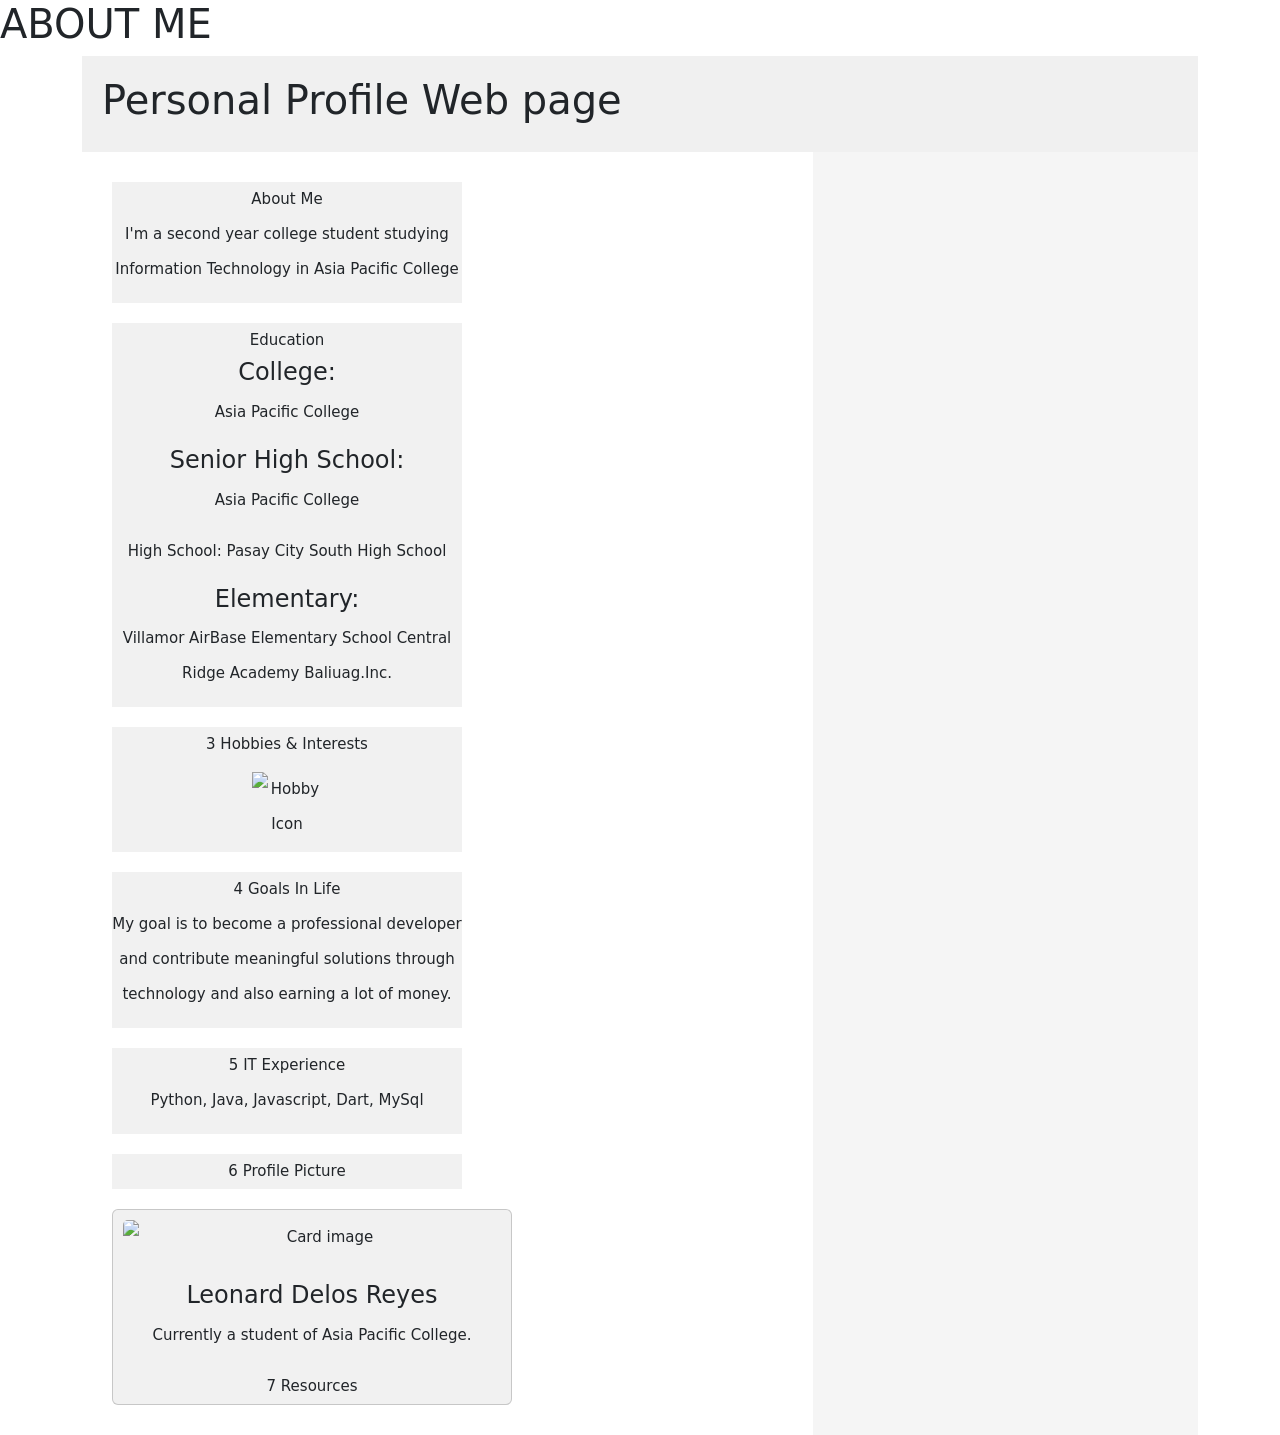
==== introduction/index.html @ 47f50922 "adding image" ====
<!DOCTYPE html>
<html>
<head>
  <title>My Personalized Profile Website</title>
  <link rel="stylesheet" href="css/Style.css">
  <link rel="stylesheet" href="css/Flexboxgrid.css">
  <link rel="stylesheet" href="css/Image.css">

</head>
<body>

<h1>ABOUT ME</h1>

<div class="container">
  <header> <h1>Personal Profile Web page</h1> </header>
  <main>
    <section class="main-content">    
        
    <div> About Me
      <p>I'm a second year college student studying Information Technology in Asia Pacific College </p>
      <p></p>
    </div>
    <div> Education
      <h4>College:  </h4>   
      <p>Asia Pacific College
      </p>
      <h4>Senior High School:    </h4> 
      <p>  Asia Pacific College
      </p>
      <p>High School:
         Pasay City South High School
      </p>
      <h4>Elementary:  </h4>
      <p>Villamor AirBase Elementary School
         Central Ridge Academy Baliuag.Inc.
    </p>
    </div>
    <div>3 Hobbies & Interests
      <div class="hobby-container">
            <img v-for="img in hobbies" :src="https://www.blogs.ppls.ed.ac.uk/wp-content/uploads/2020/05/The-Evolution-of-Online-Gaming-696x522.jpg" :key="img" alt="Hobby Icon">
    </div>
    </div>
    <div>4 Goals In Life
      <p>
      My goal is to become a professional developer and contribute
      meaningful solutions through technology and also earning a lot of money.
    </p>
    </div>
    <div>5 IT Experience 
    <p>Python, Java, Javascript, Dart, MySql
    </p>
    </div>  
    <div>6 Profile Picture </div>
    <div class="card" style="width:400px">
  <img class="card-img-top" src="https://www.w3schools.com/bootstrap5/img_avatar1.png" alt="Card image">
  <div class="card-body">
    <h4 class="card-title">Leonard Delos Reyes</h4>
    <p class="card-text"> Currently a student of Asia Pacific College.</p>
  </div>
  <div>7 Resources </div>
</div>
    </section>
    <aside class="sidebar">
     </aside>
  </main>
</div>


<div id="app">
  <div>
    <img v-for="x in Hobbies" v-bind:src="x">
  </div>
</div>

<script src="https://unpkg.com/vue@3/dist/vue.global.js"></script>

<script src="js/vue.js"></script>
<script src="js/image.js"></script>
<link href="https://cdn.jsdelivr.net/npm/bootstrap@5.3.3/dist/css/bootstrap.min.css" rel="stylesheet">
<script src="https://cdn.jsdelivr.net/npm/bootstrap@5.3.3/dist/js/bootstrap.bundle.min.js"></script>
</body>
</html>
---- introduction/css/Style.css ----
body {
  background-color: #f8f9fa;
  font-family: Arial, sans-serif;
}

.card {
  border-radius: 12px;
}

.message-box {
  font-size: 1.2rem;
  padding: 15px;
  background-color: #e3f2fd;
  border-radius: 10px;
}

.hobby-container {
  display: flex;
  flex-wrap: wrap;
  gap: 15px;
  justify-content: center;
}

.hobby-container img {
  width: 70px;
  transition: transform 0.3s;
}

.hobby-container img:hover {
  transform: scale(1.1);
}
---- introduction/css/Flexboxgrid.css ----
.container {
    display: grid;
    grid-template-rows: auto 1fr auto;
    height: 100vh;
  }
  
  header, footer {
    background-color: #f0f0f0;
    padding: 20px;
  }
  
  main {
    display: flex;
    flex-direction: row;
  }
  
  .main-content {
    flex: 2;
    background-color: #fff;
    padding: 20px;
    display: flex;
    flex-wrap: wrap;
  }
  .main-content > div {
    background-color: #f1f1f1;
    width: 350px;
    margin: 10px;
    text-align: center;
    line-height: 35px;
    font-size: 15px;
  }
  
  .sidebar {
    flex: 1;
    background-color: #f5f5f5;
    padding: 20px;
  }
---- introduction/css/Image.css ----
#app2 > div {
      border: solid black 1px;
      width: 80%;
      padding: 10px;
      display: flex;
      flex-wrap: wrap;
      justify-content: space-around;
    }
    img {
      width: 70px;
      margin: 10px;
    }
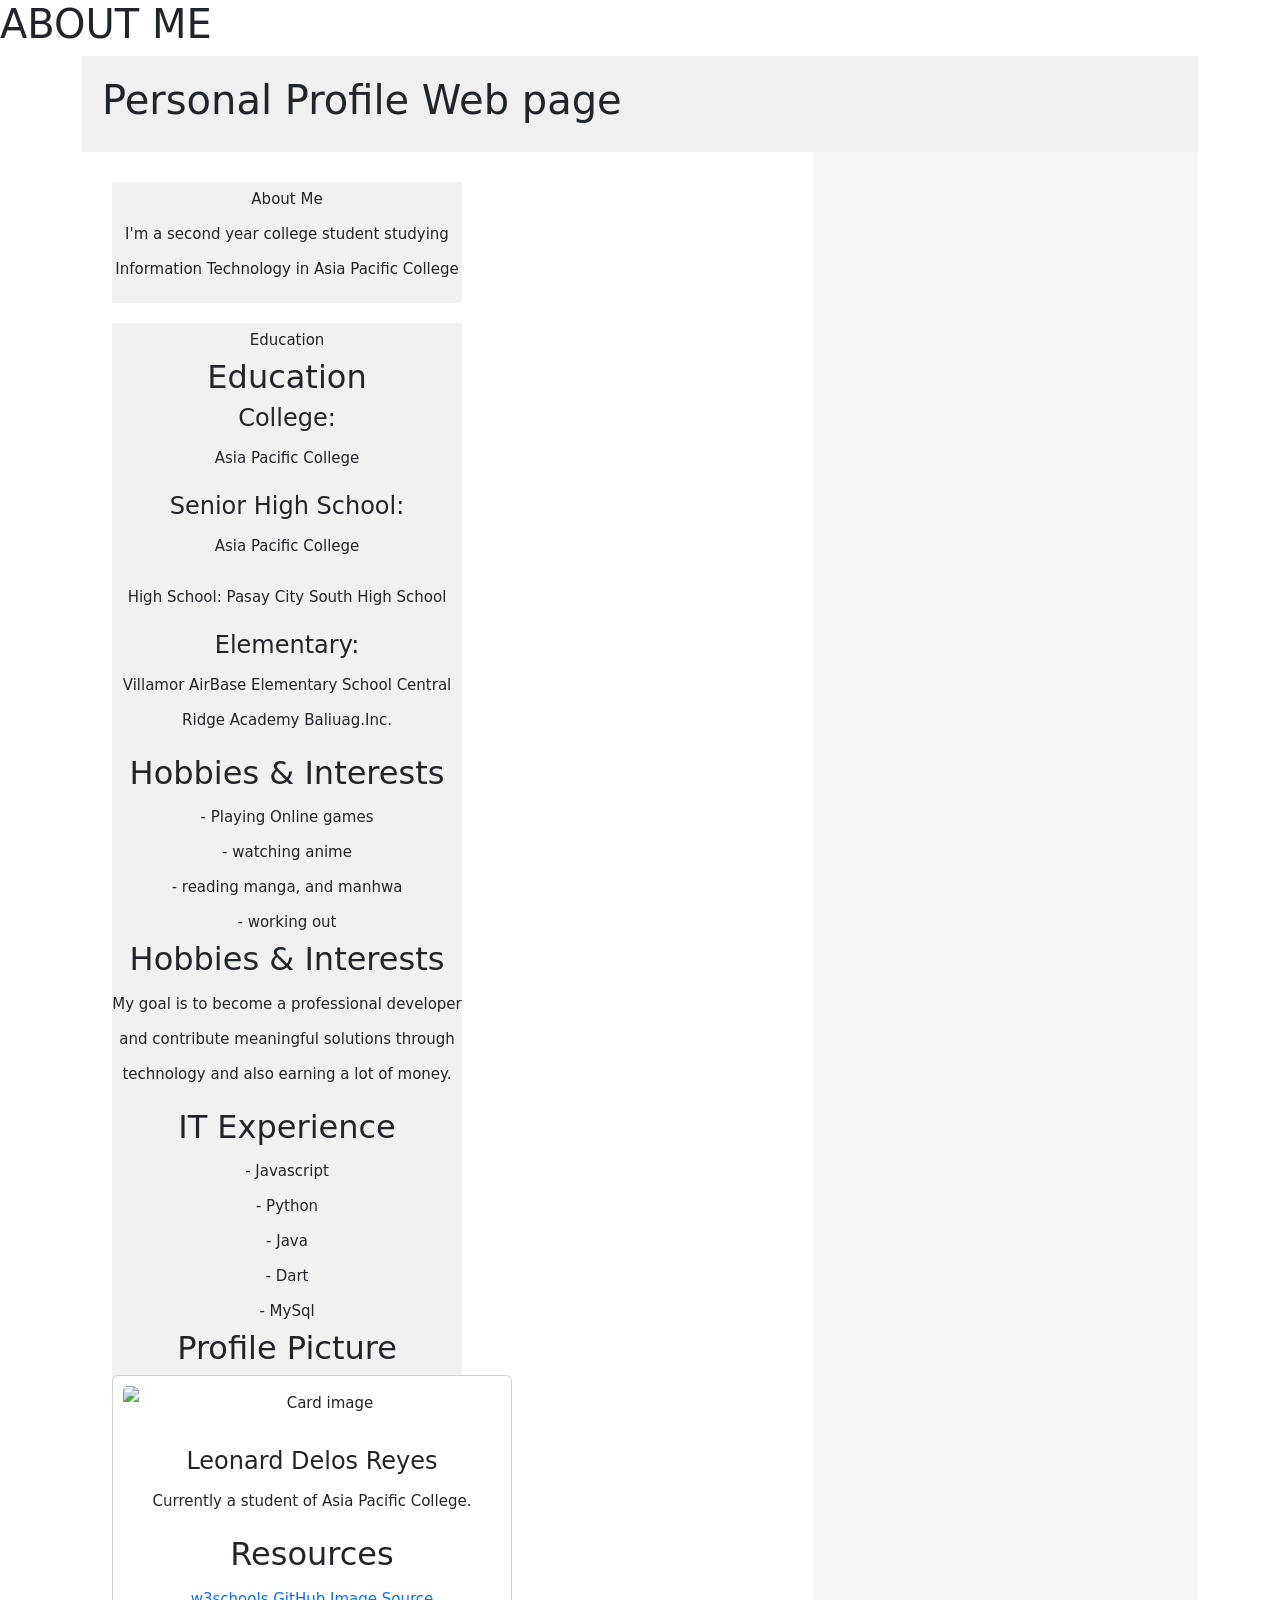
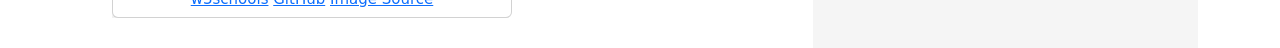
==== commit 645a4f61: "almost done" ====
--- a/introduction/index.html
+++ b/introduction/index.html
@@ -21,6 +21,7 @@
       <p></p>
     </div>
     <div> Education
+    <div> <h2>Education  </h2>
       <h4>College:  </h4>   
       <p>Asia Pacific College
       </p>
@@ -35,29 +36,38 @@
          Central Ridge Academy Baliuag.Inc.
     </p>
     </div>
-    <div>3 Hobbies & Interests
-      <div class="hobby-container">
-            <img v-for="img in hobbies" :src="https://www.blogs.ppls.ed.ac.uk/wp-content/uploads/2020/05/The-Evolution-of-Online-Gaming-696x522.jpg" :key="img" alt="Hobby Icon">
+    <div> <h2>Hobbies & Interests </h2>
+    - Playing Online games <br>
+    - watching anime <br>
+    - reading manga, and manhwa <br>
+    - working out <br>
     </div>
-    </div>
-    <div>4 Goals In Life
+    <div><h2>Hobbies & Interests  </h2>
       <p>
       My goal is to become a professional developer and contribute
       meaningful solutions through technology and also earning a lot of money.
     </p>
     </div>
-    <div>5 IT Experience 
-    <p>Python, Java, Javascript, Dart, MySql
-    </p>
+    <div><h2>IT Experience   </h2>
+    - Javascript<br>
+    - Python <br>
+    - Java <br>
+    - Dart <br>
+    - MySql <br>
     </div>  
-    <div>6 Profile Picture </div>
+    <div><h2>Profile Picture   </h2></div>
     <div class="card" style="width:400px">
   <img class="card-img-top" src="https://www.w3schools.com/bootstrap5/img_avatar1.png" alt="Card image">
   <div class="card-body">
     <h4 class="card-title">Leonard Delos Reyes</h4>
     <p class="card-text"> Currently a student of Asia Pacific College.</p>
   </div>
-  <div>7 Resources </div>
+  <div><h2>Resources  </h2> 
+  <a href="https://www.w3schools.com/bootstrap5/bootstrap_cards.php">w3schools</a>
+  <a href="https://github.com/apcjlquesada/webprog-it243-vuejs/blob/main/home/index.html">GitHub</a>
+  <a href="https://www.w3schools.com/bootstrap5/img_avatar1.png">Image Source</a>
+
+  </div>
 </div>
     </section>
     <aside class="sidebar">
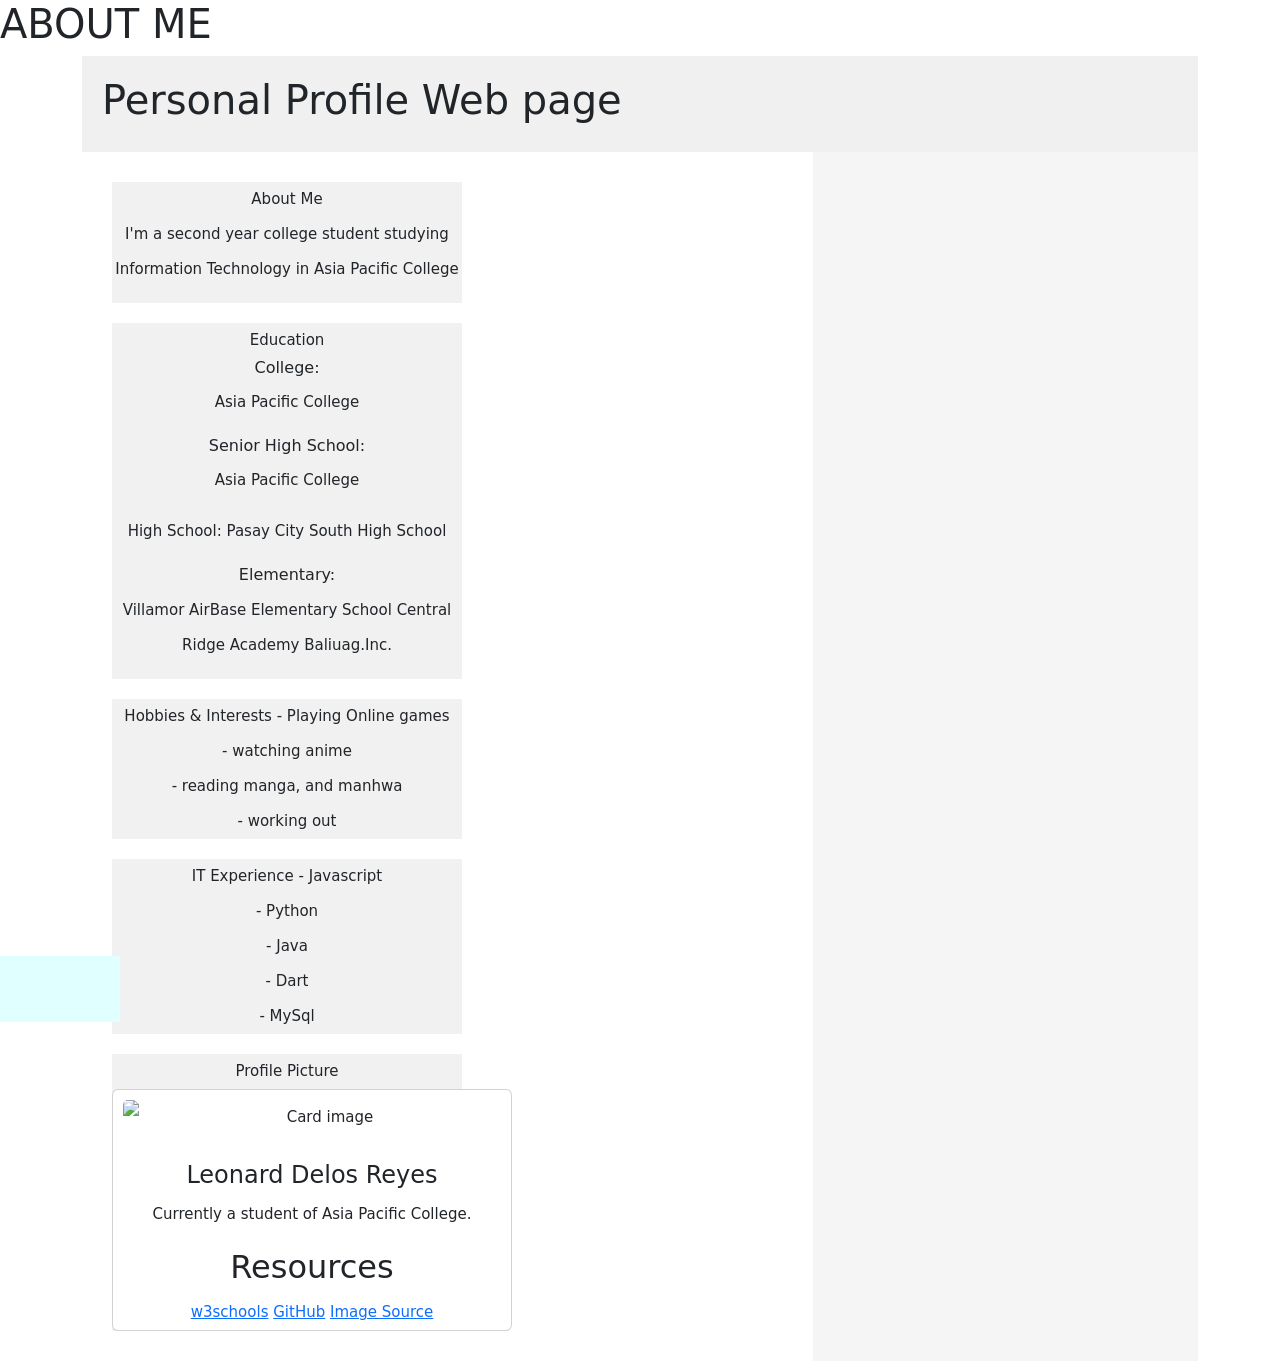
==== commit 9b7f2235: "Fixing formatting" ====
--- a/introduction/index.html
+++ b/introduction/index.html
@@ -20,42 +20,36 @@
       <p>I'm a second year college student studying Information Technology in Asia Pacific College </p>
       <p></p>
     </div>
-    <div> Education
-    <div> <h2>Education  </h2>
-      <h4>College:  </h4>   
+    <div>Education
+      <h6>College:  </h6>   
       <p>Asia Pacific College
       </p>
-      <h4>Senior High School:    </h4> 
+      <h6>Senior High School:    </h6> 
       <p>  Asia Pacific College
       </p>
       <p>High School:
          Pasay City South High School
       </p>
-      <h4>Elementary:  </h4>
+      <h6>Elementary:  </h6>
       <p>Villamor AirBase Elementary School
          Central Ridge Academy Baliuag.Inc.
     </p>
     </div>
-    <div> <h2>Hobbies & Interests </h2>
+    <div>Hobbies & Interests
     - Playing Online games <br>
     - watching anime <br>
     - reading manga, and manhwa <br>
     - working out <br>
     </div>
-    <div><h2>Hobbies & Interests  </h2>
-      <p>
-      My goal is to become a professional developer and contribute
-      meaningful solutions through technology and also earning a lot of money.
-    </p>
-    </div>
-    <div><h2>IT Experience   </h2>
+  
+    <div>IT Experience
     - Javascript<br>
     - Python <br>
     - Java <br>
     - Dart <br>
     - MySql <br>
     </div>  
-    <div><h2>Profile Picture   </h2></div>
+    <div>Profile Picture
     <div class="card" style="width:400px">
   <img class="card-img-top" src="https://www.w3schools.com/bootstrap5/img_avatar1.png" alt="Card image">
   <div class="card-body">
--- a/introduction/css/Style.css
+++ b/introduction/css/Style.css
@@ -1,31 +1,6 @@
-body {
-  background-color: #f8f9fa;
-  font-family: Arial, sans-serif;
-}
-
-.card {
-  border-radius: 12px;
-}
-
-.message-box {
-  font-size: 1.2rem;
-  padding: 15px;
-  background-color: #e3f2fd;
-  border-radius: 10px;
-}
-
-.hobby-container {
-  display: flex;
-  flex-wrap: wrap;
-  gap: 15px;
-  justify-content: center;
-}
-
-.hobby-container img {
-  width: 70px;
-  transition: transform 0.3s;
-}
-
-.hobby-container img:hover {
-  transform: scale(1.1);
-}
+    #app {
+      display: inline-block;
+      padding: 15px;
+      font-size: x-large;
+      background-color: lightcyan;
+    }
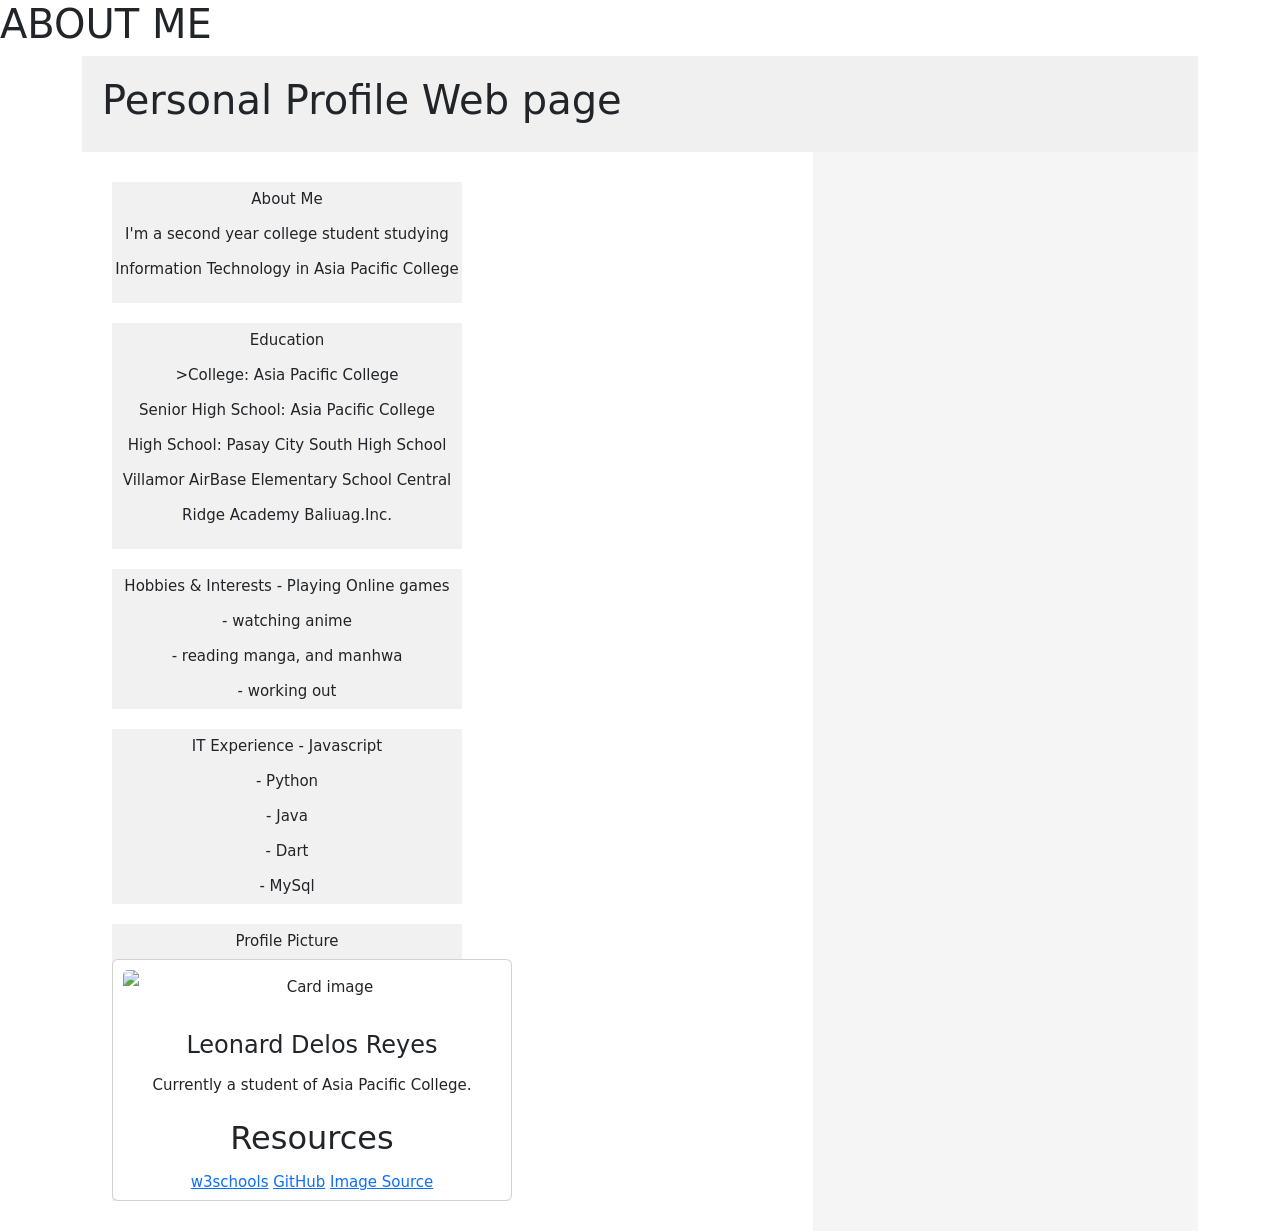
==== commit d3cc9ffa: "checking" ====
--- a/introduction/index.html
+++ b/introduction/index.html
@@ -21,18 +21,14 @@
       <p></p>
     </div>
     <div>Education
-      <h6>College:  </h6>   
-      <p>Asia Pacific College
-      </p>
-      <h6>Senior High School:    </h6> 
-      <p>  Asia Pacific College
-      </p>
-      <p>High School:
-         Pasay City South High School
-      </p>
-      <h6>Elementary:  </h6>
-      <p>Villamor AirBase Elementary School
-         Central Ridge Academy Baliuag.Inc.
+      <p>>College:
+      Asia Pacific College<br>
+      Senior High School:
+      Asia Pacific College<br>
+      High School:
+      Pasay City South High School<br>
+      Villamor AirBase Elementary School
+      Central Ridge Academy Baliuag.Inc.
     </p>
     </div>
     <div>Hobbies & Interests
@@ -70,16 +66,8 @@
 </div>
 
 
-<div id="app">
-  <div>
-    <img v-for="x in Hobbies" v-bind:src="x">
-  </div>
-</div>
 
-<script src="https://unpkg.com/vue@3/dist/vue.global.js"></script>
 
-<script src="js/vue.js"></script>
-<script src="js/image.js"></script>
 <link href="https://cdn.jsdelivr.net/npm/bootstrap@5.3.3/dist/css/bootstrap.min.css" rel="stylesheet">
 <script src="https://cdn.jsdelivr.net/npm/bootstrap@5.3.3/dist/js/bootstrap.bundle.min.js"></script>
 </body>
--- a/introduction/css/Style.css
+++ b/introduction/css/Style.css
@@ -1,6 +1,31 @@
-    #app {
-      display: inline-block;
-      padding: 15px;
-      font-size: x-large;
-      background-color: lightcyan;
-    }+body {
+  background-color: #f8f9fa;
+  font-family: Arial, sans-serif;
+}
+
+.card {
+  border-radius: 12px;
+}
+
+.message-box {
+  font-size: 1.2rem;
+  padding: 15px;
+  background-color: #e3f2fd;
+  border-radius: 10px;
+}
+
+.hobby-container {
+  display: flex;
+  flex-wrap: wrap;
+  gap: 15px;
+  justify-content: center;
+}
+
+.hobby-container img {
+  width: 70px;
+  transition: transform 0.3s;
+}
+
+.hobby-container img:hover {
+  transform: scale(1.1);
+}
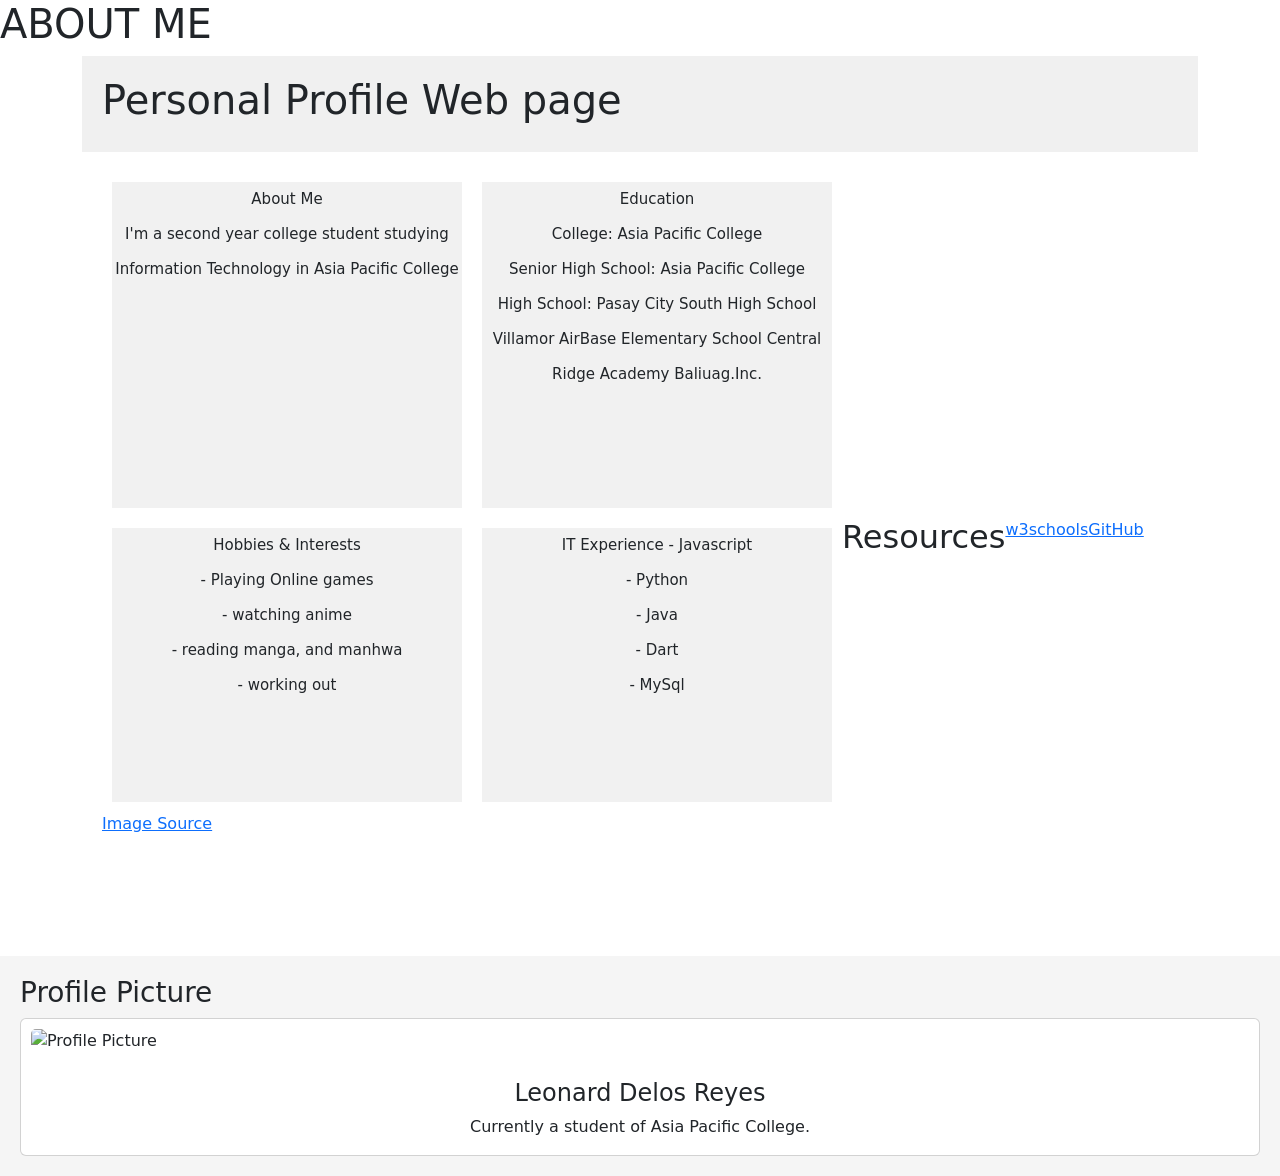
==== commit 3e19321f: "fixing the format" ====
--- a/introduction/index.html
+++ b/introduction/index.html
@@ -21,7 +21,7 @@
       <p></p>
     </div>
     <div>Education
-      <p>>College:
+    <p>College:
       Asia Pacific College<br>
       Senior High School:
       Asia Pacific College<br>
@@ -31,7 +31,7 @@
       Central Ridge Academy Baliuag.Inc.
     </p>
     </div>
-    <div>Hobbies & Interests
+    <div>Hobbies & Interests<br>
     - Playing Online games <br>
     - watching anime <br>
     - reading manga, and manhwa <br>
@@ -45,14 +45,8 @@
     - Dart <br>
     - MySql <br>
     </div>  
-    <div>Profile Picture
-    <div class="card" style="width:400px">
-  <img class="card-img-top" src="https://www.w3schools.com/bootstrap5/img_avatar1.png" alt="Card image">
-  <div class="card-body">
-    <h4 class="card-title">Leonard Delos Reyes</h4>
-    <p class="card-text"> Currently a student of Asia Pacific College.</p>
-  </div>
-  <div><h2>Resources  </h2> 
+  
+  <h2>Resources  </h2> 
   <a href="https://www.w3schools.com/bootstrap5/bootstrap_cards.php">w3schools</a>
   <a href="https://github.com/apcjlquesada/webprog-it243-vuejs/blob/main/home/index.html">GitHub</a>
   <a href="https://www.w3schools.com/bootstrap5/img_avatar1.png">Image Source</a>
@@ -60,8 +54,26 @@
   </div>
 </div>
     </section>
-    <aside class="sidebar">
-     </aside>
+ </section>
+
+<aside class="sidebar">
+  <h3>Profile Picture</h3>
+
+  <div class="card" style="width: 100%;">
+    <img
+      class="card-img-top"
+      src="https://www.w3schools.com/bootstrap5/img_avatar1.png"
+      alt="Profile Picture">
+
+    <div class="card-body text-center">
+      <h4 class="card-title">Leonard Delos Reyes</h4>
+      <p class="card-text">
+        Currently a student of Asia Pacific College.
+      </p>
+    </div>
+  </div>
+</aside>
+
   </main>
 </div>
 
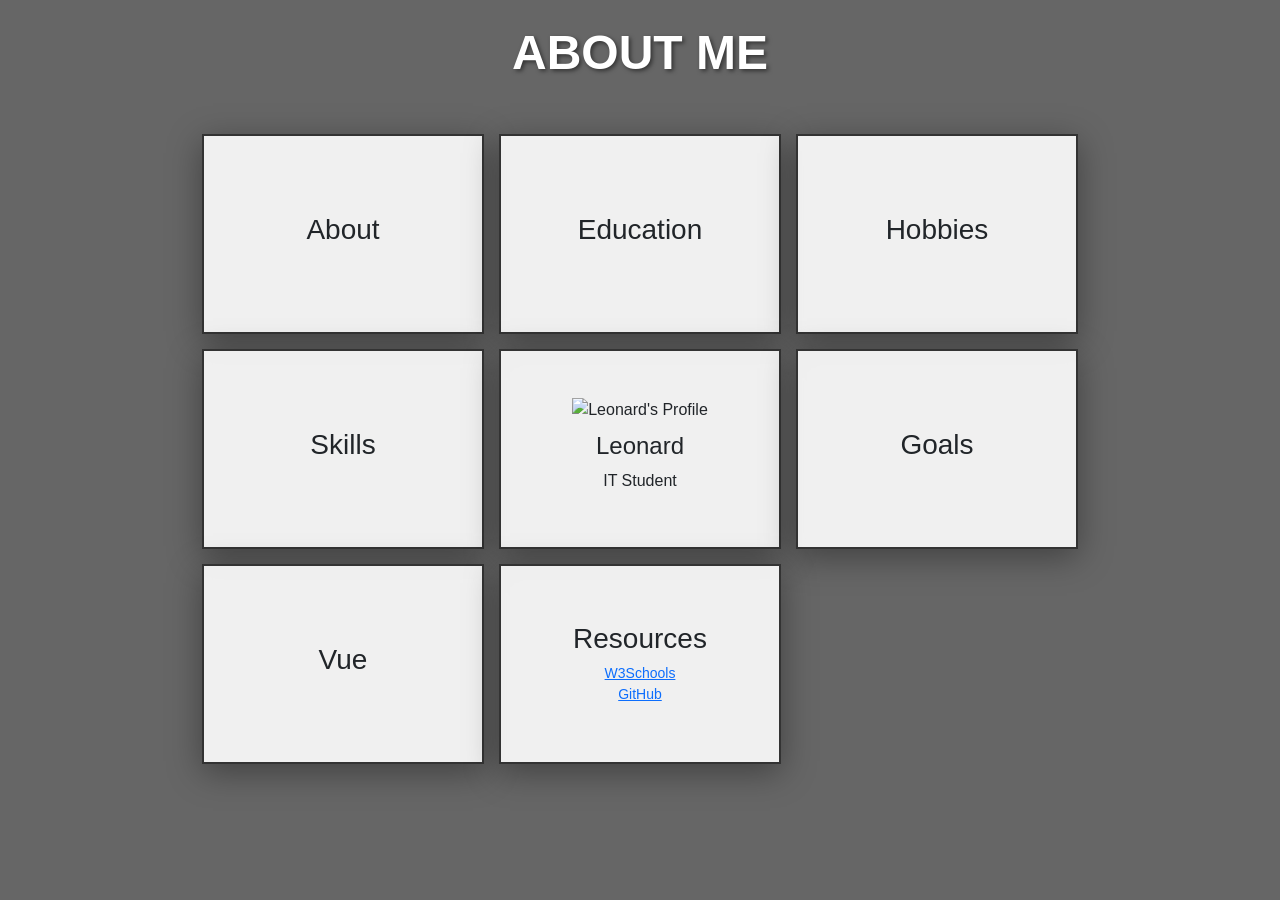
==== commit 5b9b2054: "Midterms Project" ====
--- a/introduction/index.html
+++ b/introduction/index.html
@@ -1,86 +1,63 @@
 <!DOCTYPE html>
-<html>
+<html lang="en">
 <head>
-  <title>My Personalized Profile Website</title>
-  <link rel="stylesheet" href="css/Style.css">
-  <link rel="stylesheet" href="css/Flexboxgrid.css">
-  <link rel="stylesheet" href="css/Image.css">
-
+    <meta charset="UTF-8">
+    <meta name="viewport" content="width=device-width, initial-scale=1.0">
+    <title>Leonard | Personal Profile Grid</title>
+    <link href="https://cdn.jsdelivr.net/npm/bootstrap@5.3.3/dist/css/bootstrap.min.css" rel="stylesheet">
+    <link rel="stylesheet" href="css/Style.css">
+    <link rel="stylesheet" href="css/Flexboxgrid.css">
+    <link rel="stylesheet" href="css/Image.css">
 </head>
 <body>
 
-<h1>ABOUT ME</h1>
+<header class="text-center py-4">
+    <h1 class="display-5 fw-bold">ABOUT ME</h1>
+</header>
 
-<div class="container">
-  <header> <h1>Personal Profile Web page</h1> </header>
-  <main>
-    <section class="main-content">    
-        
-    <div> About Me
-      <p>I'm a second year college student studying Information Technology in Asia Pacific College </p>
-      <p></p>
+<div class="container grid-wrapper">
+    <div class="grid-box clickable" data-info="I am an IT student at Asia Pacific College, passionate about Technology.">
+        <h3>About</h3>
     </div>
-    <div>Education
-    <p>College:
-      Asia Pacific College<br>
-      Senior High School:
-      Asia Pacific College<br>
-      High School:
-      Pasay City South High School<br>
-      Villamor AirBase Elementary School
-      Central Ridge Academy Baliuag.Inc.
-    </p>
+    <div class="grid-box clickable" data-info="Studying at APC. High School at Pasay City South High School.">
+        <h3>Education</h3>
     </div>
-    <div>Hobbies & Interests<br>
-    - Playing Online games <br>
-    - watching anime <br>
-    - reading manga, and manhwa <br>
-    - working out <br>
+    <div class="grid-box clickable" data-info="I love playing online games, watching anime, and reading manga.">
+        <h3>Hobbies</h3>
     </div>
-  
-    <div>IT Experience
-    - Javascript<br>
-    - Python <br>
-    - Java <br>
-    - Dart <br>
-    - MySql <br>
-    </div>  
-  
-  <h2>Resources  </h2> 
-  <a href="https://www.w3schools.com/bootstrap5/bootstrap_cards.php">w3schools</a>
-  <a href="https://github.com/apcjlquesada/webprog-it243-vuejs/blob/main/home/index.html">GitHub</a>
-  <a href="https://www.w3schools.com/bootstrap5/img_avatar1.png">Image Source</a>
 
-  </div>
-</div>
-    </section>
- </section>
+    <div class="grid-box clickable" data-info="Experienced in Python, Java, Dart, and MySQL.">
+        <h3>Skills</h3>
+    </div>
+    
+    <div class="profile-center-box">
+        <div class="profile-card">
+            <img src="https://www.w3schools.com/bootstrap5/img_avatar1.png" alt="Leonard's Profile">
+            <h4 id="profile-name">Leonard</h4>
+            <p id="profile-status">IT Student</p>
+        </div>
+    </div>
 
-<aside class="sidebar">
-  <h3>Profile Picture</h3>
+    <div class="grid-box clickable" data-info="My goal is to master the fundamentals and apply it on my future projects.">
+        <h3>Goals</h3>
+    </div>
 
-  <div class="card" style="width: 100%;">
-    <img
-      class="card-img-top"
-      src="https://www.w3schools.com/bootstrap5/img_avatar1.png"
-      alt="Profile Picture">
-
-    <div class="card-body text-center">
-      <h4 class="card-title">Leonard Delos Reyes</h4>
-      <p class="card-text">
-        Currently a student of Asia Pacific College.
-      </p>
+    <div class="grid-box clickable" data-info="Currently exploring Vue.js for modern reactive web interfaces.">
+        <h3>Vue</h3>
     </div>
-  </div>
-</aside>
-
-  </main>
+    <div class="grid-box resource-box">
+        <h3>Resources</h3>
+        <small>
+            <a href="https://www.w3schools.com" target="_blank">W3Schools</a><br>
+            <a href="https://github.com" target="_blank">GitHub</a>
+        </small>
+    </div>
+    <div class="grid-box empty-box">
+        <h3>Empty</h3>
+        <p>Future Updates</p>
+    </div>
 </div>
 
-
-
-
-<link href="https://cdn.jsdelivr.net/npm/bootstrap@5.3.3/dist/css/bootstrap.min.css" rel="stylesheet">
-<script src="https://cdn.jsdelivr.net/npm/bootstrap@5.3.3/dist/js/bootstrap.bundle.min.js"></script>
+<script src="js/script.js"></script>
 </body>
 </html>
--- a/introduction/css/Style.css
+++ b/introduction/css/Style.css
@@ -1,31 +1,36 @@
 body {
-  background-color: #f8f9fa;
-  font-family: Arial, sans-serif;
+    margin: 0;
+    padding: 0;
+    min-height: 100vh;
+    font-family: 'Arial', sans-serif;
+    display: flex;
+    flex-direction: column;
+    align-items: center;
+    position: relative;
+    background: url('https://images.mein-mmo.de/medien/2025/11/Screenshot-Where-Winds-Meet-Hohles-Tal-1024x576.jpg') no-repeat center center fixed;
+    background-size: cover;
 }
 
-.card {
-  border-radius: 12px;
+body::before {
+    content: "";
+    position: absolute;
+    top: 0;
+    left: 0;
+    width: 100%;
+    height: 100%;
+    background: rgba(0, 0, 0, 0.6); 
+    z-index: -1; 
 }
 
-.message-box {
-  font-size: 1.2rem;
-  padding: 15px;
-  background-color: #e3f2fd;
-  border-radius: 10px;
+header h1 {
+    color: white;
+    text-shadow: 2px 2px 4px rgba(0,0,0,0.5);
 }
 
-.hobby-container {
-  display: flex;
-  flex-wrap: wrap;
-  gap: 15px;
-  justify-content: center;
-}
 
-.hobby-container img {
-  width: 70px;
-  transition: transform 0.3s;
-}
-
-.hobby-container img:hover {
-  transform: scale(1.1);
-}
+.grid-box, .profile-center-box {
+    background: rgba(255, 255, 255, 0.9) !important; 
+    backdrop-filter: blur(5px); 
+    border: 1px solid rgba(255, 255, 255, 0.3);
+    box-shadow: 0 8px 32px 0 rgba(0, 0, 0, 0.37);
+}
--- a/introduction/css/Flexboxgrid.css
+++ b/introduction/css/Flexboxgrid.css
@@ -1,37 +1,22 @@
-.container {
+.grid-wrapper {
     display: grid;
-    grid-template-rows: auto 1fr auto;
-    height: 100vh;
-  }
-  
-  header, footer {
-    background-color: #f0f0f0;
-    padding: 20px;
-  }
-  
-  main {
+    grid-template-columns: repeat(3, 1fr);
+    grid-template-rows: repeat(3, 200px);
+    gap: 15px;
+    margin-top: 20px;
+    max-width: 900px;
+}
+
+/* Base style for boxes */
+.grid-box, .profile-center-box {
+    border: 2px solid #333;
     display: flex;
-    flex-direction: row;
-  }
-  
-  .main-content {
-    flex: 2;
-    background-color: #fff;
-    padding: 20px;
-    display: flex;
-    flex-wrap: wrap;
-  }
-  .main-content > div {
-    background-color: #f1f1f1;
-    width: 350px;
-    margin: 10px;
+    flex-direction: column;
+    justify-content: center;
+    align-items: center;
     text-align: center;
-    line-height: 35px;
-    font-size: 15px;
-  }
-  
-  .sidebar {
-    flex: 1;
-    background-color: #f5f5f5;
-    padding: 20px;
-  }+    padding: 10px;
+    transition: all 0.3s ease;
+    background: #fff;
+}
+
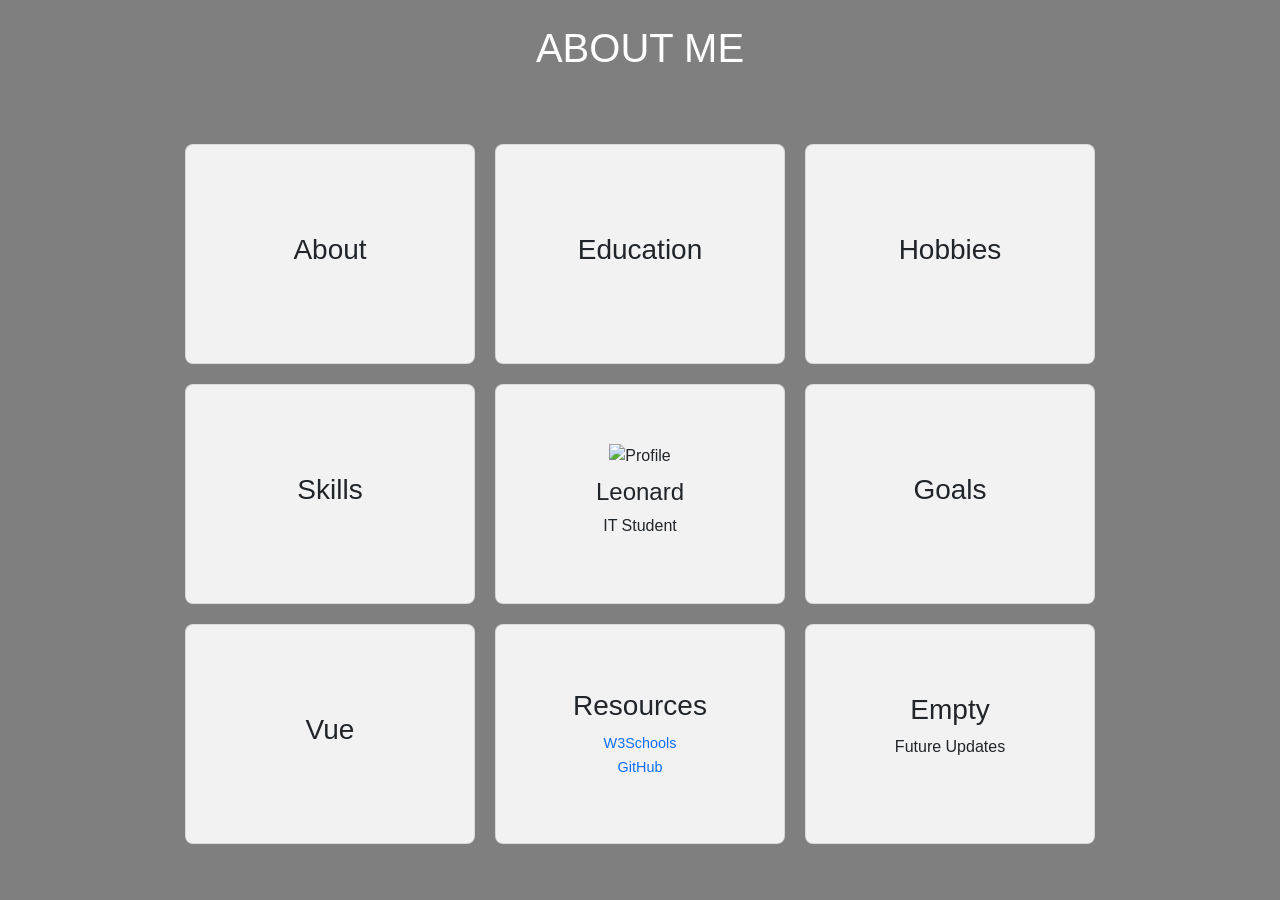
==== commit a9c575c6: "cleaner ver of Midterm Project" ====
--- a/introduction/index.html
+++ b/introduction/index.html
@@ -3,7 +3,7 @@
 <head>
     <meta charset="UTF-8">
     <meta name="viewport" content="width=device-width, initial-scale=1.0">
-    <title>Leonard | Personal Profile Grid</title>
+    <title>Leonard | Personal Profile</title>
     <link href="https://cdn.jsdelivr.net/npm/bootstrap@5.3.3/dist/css/bootstrap.min.css" rel="stylesheet">
     <link rel="stylesheet" href="css/Style.css">
     <link rel="stylesheet" href="css/Flexboxgrid.css">
@@ -12,45 +12,45 @@
 <body>
 
 <header class="text-center py-4">
-    <h1 class="display-5 fw-bold">ABOUT ME</h1>
+    <h1 class="text-white">ABOUT ME</h1>
 </header>
 
 <div class="container grid-wrapper">
-    <div class="grid-box clickable" data-info="I am an IT student at Asia Pacific College, passionate about Technology.">
+    <div class="grid-box clickable" data-info="I'm a second year IT student at Asia Pacific College.">
         <h3>About</h3>
     </div>
-    <div class="grid-box clickable" data-info="Studying at APC. High School at Pasay City South High School.">
+    <div class="grid-box clickable" data-info="APC (College & SHS), Pasay City South High School.">
         <h3>Education</h3>
     </div>
-    <div class="grid-box clickable" data-info="I love playing online games, watching anime, and reading manga.">
+    <div class="grid-box clickable" data-info="Playing online games, watching anime, and reading manga.">
         <h3>Hobbies</h3>
     </div>
 
-    <div class="grid-box clickable" data-info="Experienced in Python, Java, Dart, and MySQL.">
+    <div class="grid-box clickable" data-info="Javascript, Python, Java, Dart, and MySQL.">
         <h3>Skills</h3>
     </div>
     
     <div class="profile-center-box">
         <div class="profile-card">
-            <img src="https://www.w3schools.com/bootstrap5/img_avatar1.png" alt="Leonard's Profile">
+            <img src="https://www.w3schools.com/bootstrap5/img_avatar1.png" alt="Profile">
             <h4 id="profile-name">Leonard</h4>
             <p id="profile-status">IT Student</p>
         </div>
     </div>
 
-    <div class="grid-box clickable" data-info="My goal is to master the fundamentals and apply it on my future projects.">
+    <div class="grid-box clickable" data-info="To master Full-Stack development and build impactful apps.">
         <h3>Goals</h3>
     </div>
 
-    <div class="grid-box clickable" data-info="Currently exploring Vue.js for modern reactive web interfaces.">
+    <div class="grid-box clickable" data-info="Currently exploring Vue.js for reactive web projects.">
         <h3>Vue</h3>
     </div>
     <div class="grid-box resource-box">
         <h3>Resources</h3>
-        <small>
+        <div class="links">
             <a href="https://www.w3schools.com" target="_blank">W3Schools</a><br>
             <a href="https://github.com" target="_blank">GitHub</a>
-        </small>
+        </div>
     </div>
     <div class="grid-box empty-box">
         <h3>Empty</h3>
--- a/introduction/css/Style.css
+++ b/introduction/css/Style.css
@@ -2,35 +2,32 @@
     margin: 0;
     padding: 0;
     min-height: 100vh;
-    font-family: 'Arial', sans-serif;
-    display: flex;
-    flex-direction: column;
-    align-items: center;
-    position: relative;
+    font-family: Arial, sans-serif;
     background: url('https://images.mein-mmo.de/medien/2025/11/Screenshot-Where-Winds-Meet-Hohles-Tal-1024x576.jpg') no-repeat center center fixed;
     background-size: cover;
+    position: relative;
 }
 
 body::before {
     content: "";
     position: absolute;
-    top: 0;
-    left: 0;
-    width: 100%;
-    height: 100%;
-    background: rgba(0, 0, 0, 0.6); 
-    z-index: -1; 
+    top: 0; left: 0; width: 100%; height: 100%;
+    background: rgba(0, 0, 0, 0.5);
+    z-index: -1;
 }
 
-header h1 {
-    color: white;
-    text-shadow: 2px 2px 4px rgba(0,0,0,0.5);
+.clickable {
+    cursor: pointer;
+    transition: transform 0.3s ease, background 0.3s ease;
 }
 
+.clickable:hover {
+    transform: translateY(-5px);
+    background: rgba(255, 255, 255, 1);
+}
 
-.grid-box, .profile-center-box {
-    background: rgba(255, 255, 255, 0.9) !important; 
-    backdrop-filter: blur(5px); 
-    border: 1px solid rgba(255, 255, 255, 0.3);
-    box-shadow: 0 8px 32px 0 rgba(0, 0, 0, 0.37);
+.resource-box a {
+    color: #0d6efd;
+    text-decoration: none;
+    font-size: 0.9rem;
 }
--- a/introduction/css/Flexboxgrid.css
+++ b/introduction/css/Flexboxgrid.css
@@ -1,22 +1,29 @@
 .grid-wrapper {
     display: grid;
-    grid-template-columns: repeat(3, 1fr);
-    grid-template-rows: repeat(3, 200px);
-    gap: 15px;
-    margin-top: 20px;
-    max-width: 900px;
+    grid-template-columns: repeat(3, 1fr); 
+    grid-template-rows: repeat(3, 220px); 
+    gap: 20px;
+    max-width: 950px;
+    margin: 20px auto;
+    padding: 20px;
 }
 
-/* Base style for boxes */
 .grid-box, .profile-center-box {
-    border: 2px solid #333;
     display: flex;
     flex-direction: column;
     justify-content: center;
     align-items: center;
     text-align: center;
-    padding: 10px;
-    transition: all 0.3s ease;
-    background: #fff;
+    padding: 15px;
+    border-radius: 8px;
+    background: rgba(255, 255, 255, 0.9); 
+    backdrop-filter: blur(5px);
+    border: 1px solid rgba(0, 0, 0, 0.1);
 }
 
+@media (max-width: 768px) {
+    .grid-wrapper {
+        grid-template-columns: 1fr;
+        grid-template-rows: auto;
+    }
+}
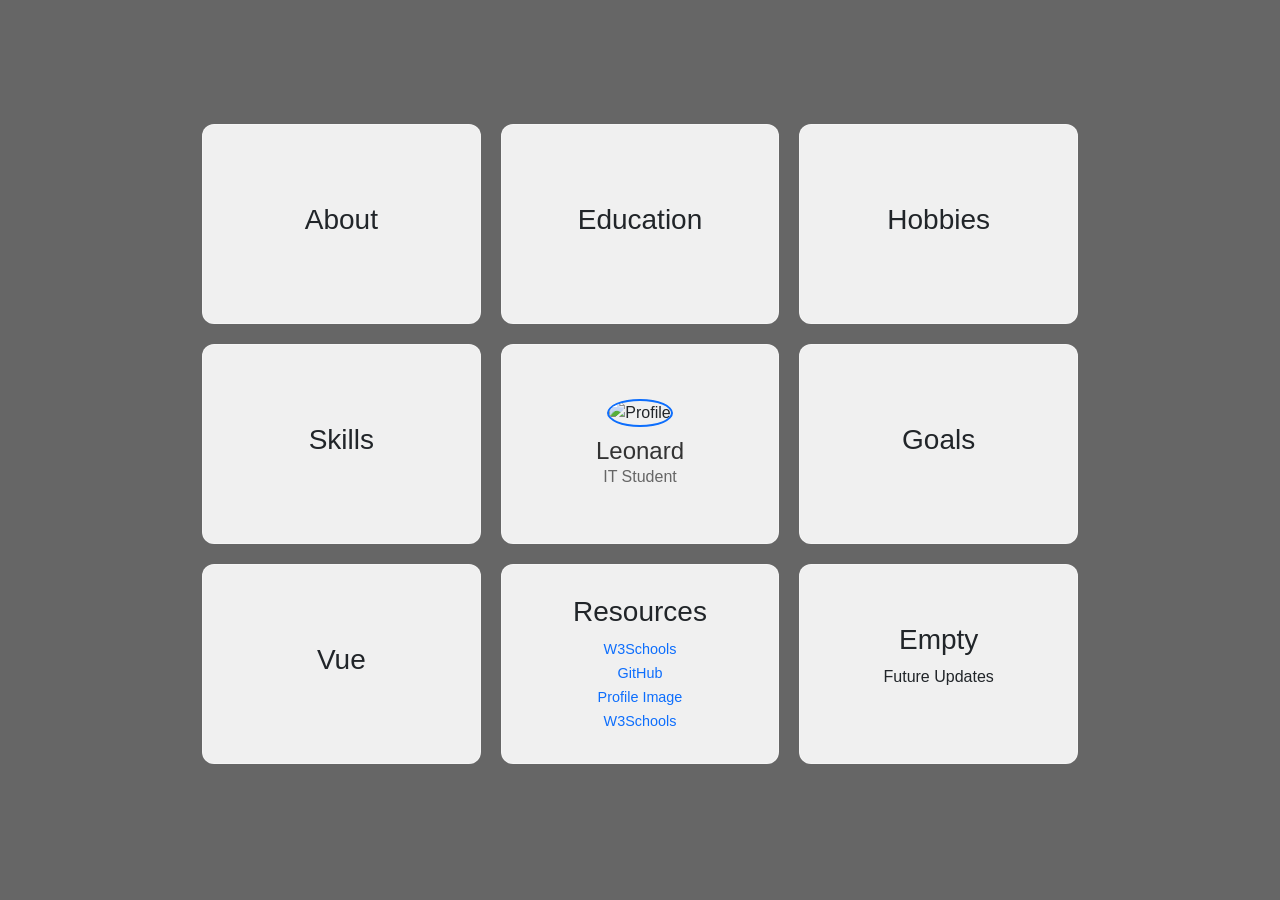
==== commit 78b54254: "Midterm Project" ====
--- a/introduction/index.html
+++ b/introduction/index.html
@@ -12,7 +12,7 @@
 <body>
 
 <header class="text-center py-4">
-    <h1 class="text-white">ABOUT ME</h1>
+    <h1 class="text-white fw-bold">ABOUT ME</h1>
 </header>
 
 <div class="container grid-wrapper">
@@ -38,18 +38,20 @@
         </div>
     </div>
 
-    <div class="grid-box clickable" data-info="To master Full-Stack development and build impactful apps.">
+    <div class="grid-box clickable" data-info="To master the fundamentals of development and also build impactful apps on the future.">
         <h3>Goals</h3>
     </div>
 
-    <div class="grid-box clickable" data-info="Currently exploring Vue.js for reactive web projects.">
+    <div class="grid-box clickable" data-info="Currently exploring Webapp applications.">
         <h3>Vue</h3>
     </div>
     <div class="grid-box resource-box">
         <h3>Resources</h3>
         <div class="links">
-            <a href="https://www.w3schools.com" target="_blank">W3Schools</a><br>
-            <a href="https://github.com" target="_blank">GitHub</a>
+            <a href="https://www.w3schools.com/html/default.asp" target="_blank">W3Schools</a><br>
+            <a href="https://github.com/apcjlquesada/webprog-it243-vuejs/blob/main/home/index.html" target="_blank">GitHub</a><br>
+            <a href="https://www.w3schools.com/bootstrap5/bootstrap_cards.php" target="_blank">Profile Image</a><br>
+            <a href="https://mein-mmo.de/en/in-where-winds-meet-there-are-11-sects-which-one-suits-you,1536746/" target="_blank">W3Schools</a><br>
         </div>
     </div>
     <div class="grid-box empty-box">
--- a/introduction/css/Style.css
+++ b/introduction/css/Style.css
@@ -10,20 +10,23 @@
 
 body::before {
     content: "";
-    position: absolute;
-    top: 0; left: 0; width: 100%; height: 100%;
-    background: rgba(0, 0, 0, 0.5);
-    z-index: -1;
+    position: fixed;
+    top: 0;
+    left: 0;
+    width: 100%;
+    height: 100%;
+    background: rgba(0, 0, 0, 0.6);
+    z-index: 0; 
 }
 
 .clickable {
-    cursor: pointer;
-    transition: transform 0.3s ease, background 0.3s ease;
+    cursor: pointer !important;
+    transition: all 0.3s ease;
 }
 
 .clickable:hover {
     transform: translateY(-5px);
-    background: rgba(255, 255, 255, 1);
+    background: white !important;
 }
 
 .resource-box a {
--- a/introduction/css/Flexboxgrid.css
+++ b/introduction/css/Flexboxgrid.css
@@ -1,24 +1,25 @@
 .grid-wrapper {
     display: grid;
-    grid-template-columns: repeat(3, 1fr); 
-    grid-template-rows: repeat(3, 220px); 
+    grid-template-columns: repeat(3, 1fr);
+    grid-template-rows: repeat(3, 200px);
     gap: 20px;
-    max-width: 950px;
+    max-width: 900px;
     margin: 20px auto;
-    padding: 20px;
+    position: relative;
+    z-index: 10; 
 }
 
 .grid-box, .profile-center-box {
+    background: rgba(255, 255, 255, 0.9);
+    backdrop-filter: blur(5px);
+    border-radius: 12px;
     display: flex;
     flex-direction: column;
     justify-content: center;
     align-items: center;
     text-align: center;
     padding: 15px;
-    border-radius: 8px;
-    background: rgba(255, 255, 255, 0.9); 
-    backdrop-filter: blur(5px);
-    border: 1px solid rgba(0, 0, 0, 0.1);
+    border: 1px solid rgba(255, 255, 255, 0.3);
 }
 
 @media (max-width: 768px) {
--- a/introduction/css/Image.css
+++ b/introduction/css/Image.css
@@ -1,12 +1,19 @@
-    #app2 > div {
-      border: solid black 1px;
-      width: 80%;
-      padding: 10px;
-      display: flex;
-      flex-wrap: wrap;
-      justify-content: space-around;
-    }
-    img {
-      width: 70px;
-      margin: 10px;
-    }+.profile-card img {
+    width: 80px;
+    height: 80px;
+    border-radius: 50%;
+    margin-bottom: 10px;
+    object-fit: cover;
+    border: 2px solid #0d6efd;
+}
+
+.profile-card h4 {
+    margin: 0;
+    color: #333;
+}
+
+.profile-card p {
+    margin: 0;
+    font-size: 1rem;
+    color: #666;
+}
